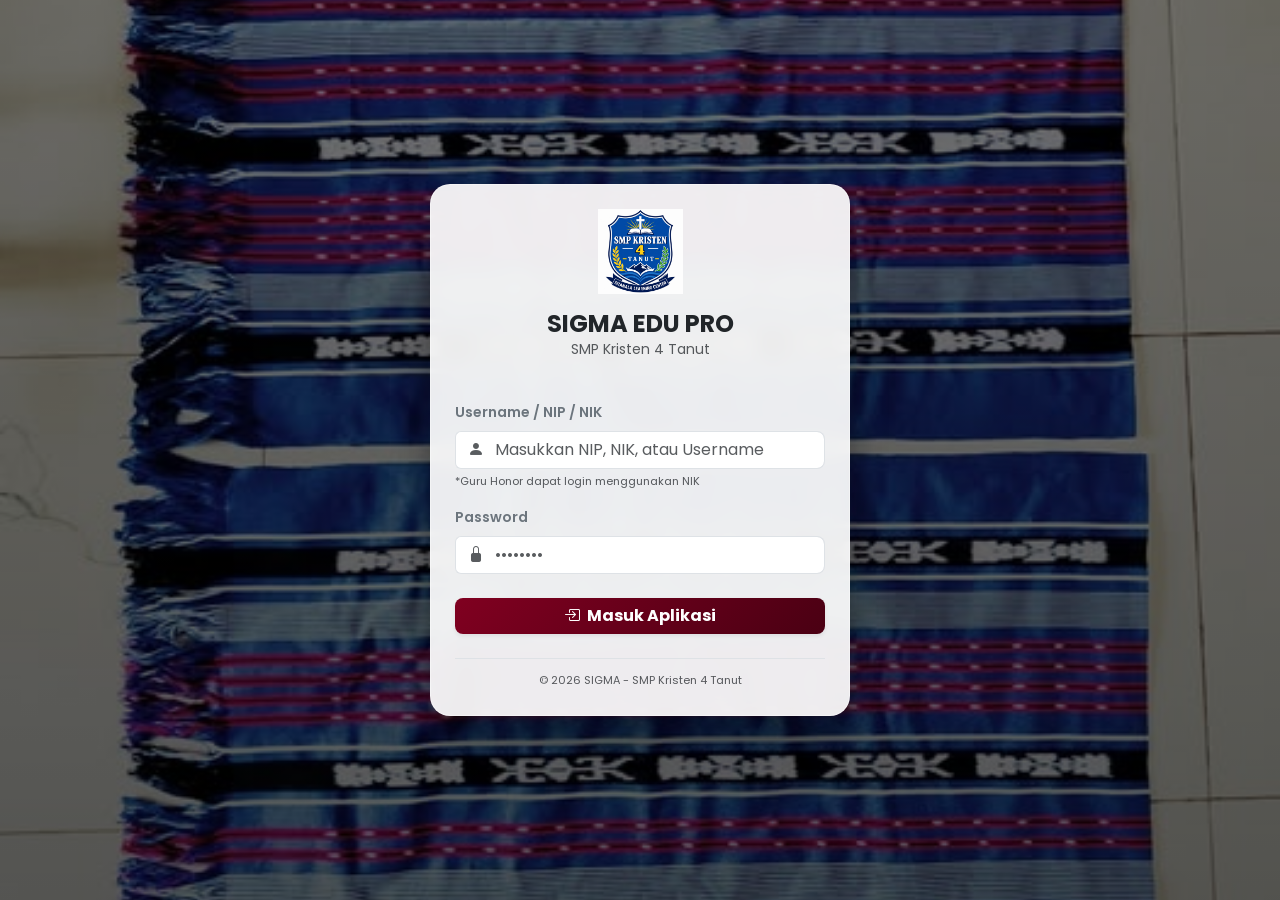
==== index.html @ 9e8eb12c "Update index.html" ====
<!DOCTYPE html>
<html lang="id">
<head>
    <meta charset="UTF-8">
    <meta name="viewport" content="width=device-width, initial-scale=1.0">
    <title>Login - SIGMA EDU PRO</title>
    
    <!-- Framework & Fonts -->
    <link href="https://cdn.jsdelivr.net/npm/bootstrap@5.3.3/dist/css/bootstrap.min.css" rel="stylesheet">
    <link href="https://cdn.jsdelivr.net/npm/bootstrap-icons@1.11.3/font/bootstrap-icons.css" rel="stylesheet">
    <link href="https://fonts.googleapis.com/css2?family=Poppins:wght@300;400;500;600;700&display=swap" rel="stylesheet">
    
    <style>
        body {
            font-family: 'Poppins', sans-serif;
            /* Background gambar tenun.jpg dengan overlay semi-transparan */
            background: linear-gradient(rgba(0, 0, 0, 0.55), rgba(0, 0, 0, 0.65)), 
                        url('tenun.jpg') no-repeat center center fixed;
            background-size: cover;
            min-height: 100vh;
            display: flex;
            align-items: center;
            justify-content: center;
            margin: 0;
            padding: 20px;
        }

        .card-login {
            background: rgba(255, 255, 255, 0.92);
            backdrop-filter: blur(10px);
            -webkit-backdrop-filter: blur(10px);
            border: 1px solid rgba(255, 255, 255, 0.4);
            border-radius: 20px;
            box-shadow: 0 15px 35px rgba(0, 0, 0, 0.4);
            width: 100%;
            max-width: 420px;
        }

        .btn-maroon {
            background: linear-gradient(135deg, #800020 0%, #4a0013 100%);
            color: #ffffff;
            border: none;
            transition: all 0.3s ease;
        }

        .btn-maroon:hover {
            background: linear-gradient(135deg, #990026 0%, #66001a 100%);
            color: #ffffff;
            transform: translateY(-2px);
            box-shadow: 0 5px 15px rgba(128, 0, 32, 0.4);
        }

        .form-control:focus {
            border-color: #800020;
            box-shadow: 0 0 0 0.25rem rgba(128, 0, 32, 0.15);
        }
    </style>
</head>
<body>

<div class="card card-login p-4">
    <div class="text-center mb-4">
        <!-- Logo Sekolah (Di-load dari direktori utama/root) -->
        <img src="logo-sekolah.jpg" alt="Logo SMP Kristen 4 Tanut" style="max-height: 85px;" class="mb-3 filter-shadow">
        <h4 class="fw-bold text-dark mb-0">SIGMA EDU PRO</h4>
        <p class="text-muted small">SMP Kristen 4 Tanut</p>
    </div>

    <form id="formLogin">
        <div class="mb-3">
            <label class="form-label fw-semibold small text-secondary">Username / NIP / NIK</label>
            <div class="input-group">
                <span class="input-group-text bg-white border-end-0"><i class="bi bi-person-fill text-muted"></i></span>
                <input type="text" id="loginUser" class="form-control border-start-0 ps-0 rounded-end-3" placeholder="Masukkan NIP, NIK, atau Username" required>
            </div>
            <div class="form-text text-muted mt-1" style="font-size: 11px;">
                *Guru Honor dapat login menggunakan NIK
            </div>
        </div>

        <div class="mb-4">
            <label class="form-label fw-semibold small text-secondary">Password</label>
            <div class="input-group">
                <span class="input-group-text bg-white border-end-0"><i class="bi bi-lock-fill text-muted"></i></span>
                <input type="password" id="loginPass" class="form-control border-start-0 ps-0 rounded-end-3" placeholder="••••••••" required>
            </div>
        </div>

        <button type="submit" class="btn btn-maroon w-100 fw-bold py-2.5 rounded-3 shadow-sm">
            <i class="bi bi-box-arrow-in-right me-1"></i> Masuk Aplikasi
        </button>
    </form>

    <div class="text-center mt-4 pt-2 border-top">
        <small class="text-muted" style="font-size: 11px;">&copy; 2026 SIGMA - SMP Kristen 4 Tanut</small>
    </div>
</div>

<!-- JavaScript Modul -->
<script src="js/db.js"></script>
<script src="js/auth.js?v=1.0.3"></script>
</body>
</html>
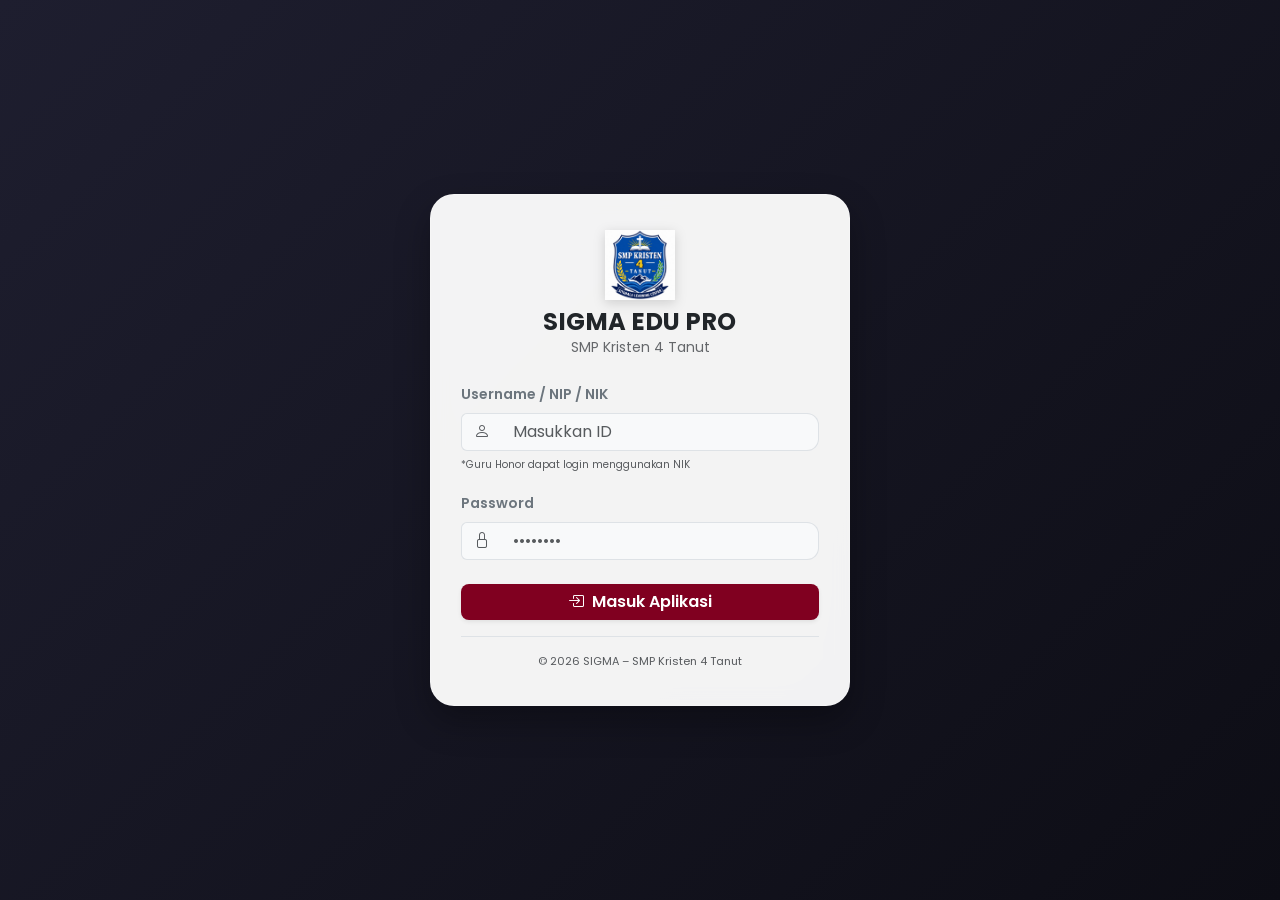
==== commit 99f7be6c: "Refactor login page layout and styles" ====
--- a/index.html
+++ b/index.html
@@ -4,50 +4,51 @@
     <meta charset="UTF-8">
     <meta name="viewport" content="width=device-width, initial-scale=1.0">
     <title>Login - SIGMA EDU PRO</title>
-    
-    <!-- Framework & Fonts -->
+
+    <!-- Bootstrap & Icons -->
     <link href="https://cdn.jsdelivr.net/npm/bootstrap@5.3.3/dist/css/bootstrap.min.css" rel="stylesheet">
     <link href="https://cdn.jsdelivr.net/npm/bootstrap-icons@1.11.3/font/bootstrap-icons.css" rel="stylesheet">
     <link href="https://fonts.googleapis.com/css2?family=Poppins:wght@300;400;500;600;700&display=swap" rel="stylesheet">
-    
+
+    <!-- CSS Lokal -->
+    <link rel="stylesheet" href="css/style.css">
+    <link rel="stylesheet" href="css/responsive.css">
+
     <style>
         body {
             font-family: 'Poppins', sans-serif;
-            /* Background gambar tenun.jpg dengan overlay semi-transparan */
-            background: linear-gradient(rgba(0, 0, 0, 0.55), rgba(0, 0, 0, 0.65)), 
-                        url('tenun.jpg') no-repeat center center fixed;
-            background-size: cover;
+            background: linear-gradient(135deg, #1e1e2f 0%, #0d0d15 100%);
             min-height: 100vh;
             display: flex;
             align-items: center;
             justify-content: center;
             margin: 0;
-            padding: 20px;
+            padding: 15px;
         }
 
-        .card-login {
-            background: rgba(255, 255, 255, 0.92);
+        .login-card {
+            background: rgba(255, 255, 255, 0.95);
             backdrop-filter: blur(10px);
-            -webkit-backdrop-filter: blur(10px);
-            border: 1px solid rgba(255, 255, 255, 0.4);
-            border-radius: 20px;
-            box-shadow: 0 15px 35px rgba(0, 0, 0, 0.4);
+            border-radius: 24px;
+            box-shadow: 0 15px 35px rgba(0,0,0,0.3);
+            max-width: 420px;
             width: 100%;
-            max-width: 420px;
+            padding: 35px 30px;
+            border: 1px solid rgba(255,255,255,0.2);
         }
 
         .btn-maroon {
-            background: linear-gradient(135deg, #800020 0%, #4a0013 100%);
+            background: #800020;
             color: #ffffff;
+            font-weight: 600;
             border: none;
             transition: all 0.3s ease;
         }
 
         .btn-maroon:hover {
-            background: linear-gradient(135deg, #990026 0%, #66001a 100%);
+            background: #5e0018;
             color: #ffffff;
             transform: translateY(-2px);
-            box-shadow: 0 5px 15px rgba(128, 0, 32, 0.4);
         }
 
         .form-control:focus {
@@ -58,46 +59,50 @@
 </head>
 <body>
 
-<div class="card card-login p-4">
+<div class="login-card">
+    <!-- Header Logo & Sekolah -->
     <div class="text-center mb-4">
-        <!-- Logo Sekolah (Di-load dari direktori utama/root) -->
-        <img src="logo-sekolah.jpg" alt="Logo SMP Kristen 4 Tanut" style="max-height: 85px;" class="mb-3 filter-shadow">
-        <h4 class="fw-bold text-dark mb-0">SIGMA EDU PRO</h4>
-        <p class="text-muted small">SMP Kristen 4 Tanut</p>
+        <img src="logo-sekolah.jpg" alt="Logo SMP Kristen 4 Tanut" class="img-fluid mb-2" style="max-height: 70px; filter: drop-shadow(0px 3px 6px rgba(0,0,0,0.15));">
+        <h4 class="fw-bold mb-0 text-dark" style="letter-spacing: 0.5px;">SIGMA EDU PRO</h4>
+        <p class="text-muted small mb-0">SMP Kristen 4 Tanut</p>
     </div>
 
+    <!-- FORM LOGIN -->
     <form id="formLogin">
+        <!-- Input Username -->
         <div class="mb-3">
-            <label class="form-label fw-semibold small text-secondary">Username / NIP / NIK</label>
+            <label for="loginUser" class="form-label text-secondary small fw-semibold">Username / NIP / NIK</label>
             <div class="input-group">
-                <span class="input-group-text bg-white border-end-0"><i class="bi bi-person-fill text-muted"></i></span>
-                <input type="text" id="loginUser" class="form-control border-start-0 ps-0 rounded-end-3" placeholder="Masukkan NIP, NIK, atau Username" required>
+                <span class="input-group-text bg-light border-end-0 text-muted"><i class="bi bi-person"></i></span>
+                <input type="text" class="form-control bg-light border-start-0" id="loginUser" placeholder="Masukkan ID" required autocomplete="username">
             </div>
-            <div class="form-text text-muted mt-1" style="font-size: 11px;">
-                *Guru Honor dapat login menggunakan NIK
+            <span class="text-muted" style="font-size: 10px;">*Guru Honor dapat login menggunakan NIK</span>
+        </div>
+
+        <!-- Input Password -->
+        <div class="mb-4">
+            <label for="loginPass" class="form-label text-secondary small fw-semibold">Password</label>
+            <div class="input-group">
+                <span class="input-group-text bg-light border-end-0 text-muted"><i class="bi bi-lock"></i></span>
+                <input type="password" class="form-control bg-light border-start-0" id="loginPass" placeholder="••••••••" required autocomplete="current-password">
             </div>
         </div>
 
-        <div class="mb-4">
-            <label class="form-label fw-semibold small text-secondary">Password</label>
-            <div class="input-group">
-                <span class="input-group-text bg-white border-end-0"><i class="bi bi-lock-fill text-muted"></i></span>
-                <input type="password" id="loginPass" class="form-control border-start-0 ps-0 rounded-end-3" placeholder="••••••••" required>
-            </div>
-        </div>
-
-        <button type="submit" class="btn btn-maroon w-100 fw-bold py-2.5 rounded-3 shadow-sm">
-            <i class="bi bi-box-arrow-in-right me-1"></i> Masuk Aplikasi
+        <!-- Tombol Submit -->
+        <button type="submit" class="btn btn-maroon w-100 py-2.5 rounded-3 shadow-sm mb-3">
+            <i class="bi bi-box-arrow-in-right me-2"></i>Masuk Aplikasi
         </button>
     </form>
 
-    <div class="text-center mt-4 pt-2 border-top">
-        <small class="text-muted" style="font-size: 11px;">&copy; 2026 SIGMA - SMP Kristen 4 Tanut</small>
+    <!-- Footer Card -->
+    <div class="text-center text-muted border-top pt-3" style="font-size: 11px;">
+        © 2026 SIGMA – SMP Kristen 4 Tanut
     </div>
 </div>
 
-<!-- JavaScript Modul -->
+<!-- SCRIPT LOKAL -->
 <script src="js/db.js"></script>
-<script src="js/auth.js?v=1.0.3"></script>
+<script src="js/auth.js"></script>
+
 </body>
 </html>
--- a/css/style.css
+++ b/css/style.css
@@ -0,0 +1,59 @@
+/* ===========================================
+   SIGMA EDU PRO
+   Style Utama
+=========================================== */
+
+*{
+    margin:0;
+    padding:0;
+    box-sizing:border-box;
+}
+
+body{
+    font-family:'Poppins',sans-serif;
+    background:linear-gradient(135deg,#0f172a,#1e3a8a,#2563eb);
+    min-height:100vh;
+    color:#fff;
+}
+
+/* Login */
+.login-container{
+    min-height:100vh;
+    display:flex;
+    justify-content:center;
+    align-items:center;
+    padding:20px;
+}
+
+.login-card{
+    width:420px;
+    background:rgba(255,255,255,.12);
+    backdrop-filter:blur(12px);
+    border-radius:20px;
+    padding:35px;
+    box-shadow:0 10px 30px rgba(0,0,0,.35);
+}
+
+.login-card h1{
+    text-align:center;
+    margin-bottom:10px;
+    font-size:30px;
+    font-weight:700;
+}
+
+.login-card p{
+    text-align:center;
+    opacity:.9;
+    margin-bottom:25px;
+}
+
+.form-control{
+    border-radius:12px;
+}
+
+.btn-login{
+    width:100%;
+    border-radius:12px;
+    padding:12px;
+    font-weight:bold;
+}
--- a/css/responsive.css
+++ b/css/responsive.css
@@ -0,0 +1,64 @@
+/* =======================================
+   SIGMA EDU PRO
+   Responsive Style
+======================================= */
+
+@media (max-width:992px){
+
+.sidebar{
+
+    min-height:auto;
+
+}
+
+.card{
+
+    margin-bottom:20px;
+
+}
+
+}
+
+@media (max-width:768px){
+
+h1,h2,h3{
+
+    font-size:22px;
+
+}
+
+.navbar-brand{
+
+    font-size:18px;
+
+}
+
+.card{
+
+    border-radius:15px;
+
+}
+
+}
+
+@media (max-width:576px){
+
+body{
+
+    font-size:14px;
+
+}
+
+.sidebar{
+
+    padding:10px;
+
+}
+
+.card{
+
+    margin-bottom:15px;
+
+}
+
+}
